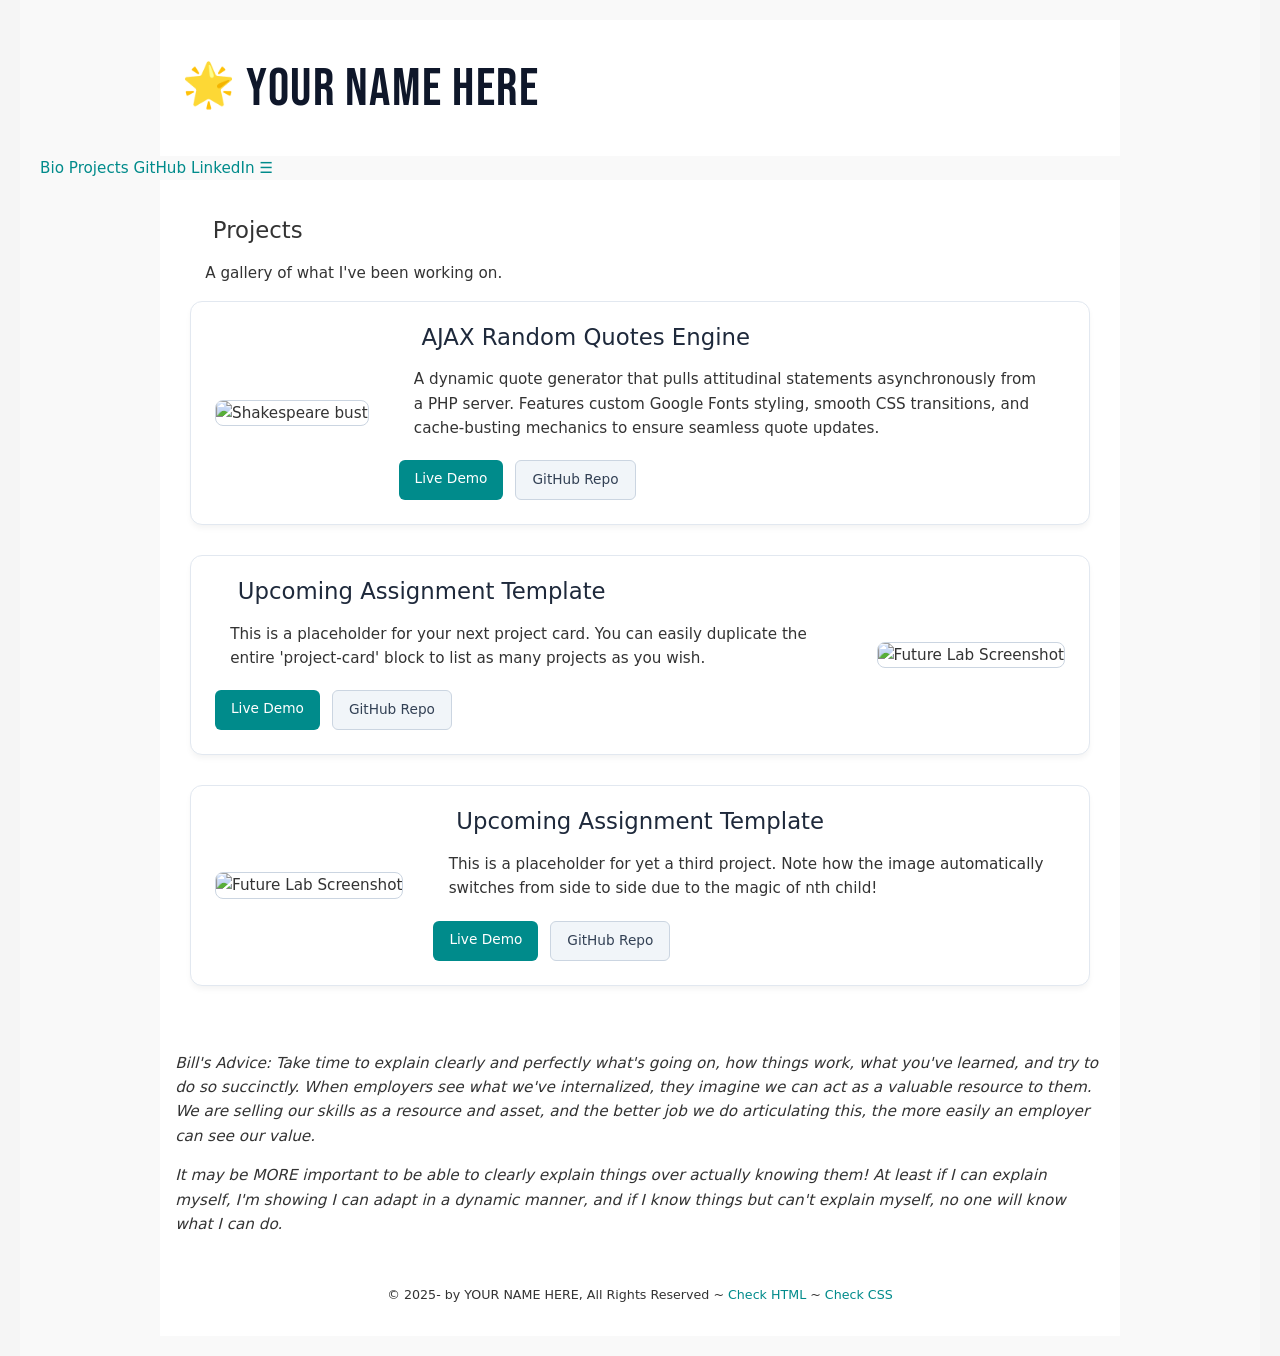
==== projects.html @ 05226c3c "Adds star, etc." ====
<!DOCTYPE html>
<html lang="en">
    <head>
        <meta charset="UTF-8">
        <title>NAME HERE'S Projects</title>
        <link rel="stylesheet" href="css/main.css">
        <link rel="stylesheet" href="css/nav.css">
        <link rel="stylesheet" href="css/animated-star.css">
        <link href="https://fonts.googleapis.com/css2?family=Bebas+Neue&display=swap" rel="stylesheet">
        <link rel="icon" href="data:image/svg+xml,<svg xmlns=%22http://www.w3.org/2000/svg%22 viewBox=%220 0 100 100%22><text y=%22.9em%22 font-size=%2290%22>🌟</text></svg>">
        <style>
        /* start google font style */
        h1 {
            font-family: 'Bebas Neue', sans-serif;
            font-size: 3.5rem; /* Needs to be larger because it's a condensed font */
            color: #0f172a;
            letter-spacing: 1.5px; /* Spaces out the all-caps look nicely */
        }
        /* end google font style */
        </style>
    </head>
    <body>
        <header>
            <h1>
                <span class="animated-star" aria-label="Achiever Star">🌟</span> YOUR NAME HERE
            </h1>
            <nav class="topnav" id="myTopnav">
                <a href="index.html">Bio</a>
                <a href="projects.html" class="active">Projects</a>
                <a href="#" target="_blank">GitHub</a>
                <a href="#" target="_blank">LinkedIn</a>
                <a href="javascript:void(0);" class="icon" onclick="myFunction()">&#9776;</a>
            </nav>
        </header>
        <main class="wrapper">
            <section class="projects-container">
                <h2 class="subheader">Projects</h2>
                <p class="subtitle">A gallery of what I've been working on.</p>

                <div class="project-card">
                    <div class="project-image">
                        <img src="images/shakespeare-bust.jpg" alt="Shakespeare bust">
                    </div>
                    <div class="project-content">
                        <h2>AJAX Random Quotes Engine</h2>
                        <p>A dynamic quote generator that pulls attitudinal statements asynchronously from a PHP server. Features custom Google Fonts styling, smooth CSS transitions, and cache-busting mechanics to ensure seamless quote updates.</p>
                        
                        <div class="project-links">
                        <a href="#" class="btn demo-btn" target="_blank">Live Demo</a>
                        <a href="#" class="btn repo-btn" target="_blank">GitHub Repo</a>
                        </div>
                    </div>
                </div>

                <div class="project-card">
                    <div class="project-image">
                        <img src="https://picsum.photos/150" alt="Future Lab Screenshot">
                    </div>
                    <div class="project-content">
                        <h2>Upcoming Assignment Template</h2>
                        <p>This is a placeholder for your next project card. You can easily 
                            duplicate the entire 'project-card' block to list as many projects as you wish.
                        </p>
                        
                        <div class="project-links">
                            <a href="#" class="btn demo-btn" target="_blank">Live Demo</a>
                            <a href="#" class="btn repo-btn" target="_blank">GitHub Repo</a>
                        </div>
                    </div>
                </div>

                <div class="project-card">
                    <div class="project-image">
                        <img src="https://loremflickr.com/g/150/150/outdoors" alt="Future Lab Screenshot">
                    </div>
                    <div class="project-content">
                        <h2>Upcoming Assignment Template</h2>
                        <p>This is a placeholder for yet a third project. 
                           Note how the image automatically switches from side to side due to the magic of nth child!
                        </p>
                        
                        <div class="project-links">
                            <a href="#" class="btn demo-btn" target="_blank">Live Demo</a>
                            <a href="#" class="btn repo-btn" target="_blank">GitHub Repo</a>
                        </div>
                    </div>
                </div>
            </section>
            <p><i>Bill's Advice: Take time to explain clearly and perfectly what's going on, 
                how things work, what you've learned, and try to do so succinctly.  When employers see
            what we've internalized, they imagine we can act as a valuable resource to them. 
            We are selling our skills as a resource and asset, and the better job we do articulating this,
        the more easily an employer can see our value.</i></p>
        <p><i>It may be MORE important to be able to clearly explain things over actually knowing them!
            At least if I can explain myself, I'm showing I can adapt in a dynamic manner, and if I know things but 
            can't explain myself, no one will know what I can do.
        </i></p>
            <footer>
                <p><small>&copy; 2025-<span id="this-year"></span> by 
                    YOUR NAME HERE, All Rights Reserved ~ 
                    <a id="html-checker" href="#" target="_blank">Check HTML</a> ~ 
                    <a id="css-checker" href="#" target="_blank">Check CSS</a></small>
                </p>
            </footer>
        </main>
        <script src="js/main.js" defer></script>
    </body>
</html>
---- css/main.css ----
/* Global rules */

html {
    background-color: whitesmoke;
    font-size: 0.95em;
}

body {
    font-family: system-ui, -apple-system, sans-serif;
    line-height: 1.6;
    background-color: #f9f9f9;
    color: #333;
    margin: 0 auto;
    padding: 20px;
    max-width:1200px;
  }

::selection {
    color: #000; 
    background: #ff0;
}

h1 {
    font-weight: normal;
    margin: auto;
    background: #fff;
    line-height: 2.5em;
}

main.wrapper {
    background-color: white;
    overflow: auto;
}

p {
    margin: 1em; /* Top Right Bottom Left (TRBL) */
}

h2,h3 {
    font-weight: normal;
    margin-left: 1em;
    line-height: 1em;
}

a {
    color:darkcyan;
    text-decoration: none;
}

a:hover {
    color: whitesmoke;
    background-color: darkcyan;
    text-decoration: none;
}

footer {
    clear: both;
    text-align: center;
    padding: 1em;
}

/* end global rules */

/* Responsive rules */

/* DESKTOP */
@media all and (min-width:1200px) {
    main.wrapper {
        width: 80%;
        margin: auto;
    }
    
    h1 {
        width: 79%;
        padding-left: 1%;
    }
    
    picture.profile img {
        width: 50%;
        float: left;
        margin-right: 2em;
    }
    
}

/* TABLET */
@media all and (min-width:501px) and (max-width:1199px) {
    main.wrapper {
        width: 90%;
        margin: auto;
    }
    
    h1 {
        width: 89%;
        padding-left: 1%;
    }
    
    picture.profile img {
        width: 50%;
        float: right;
        margin-left: 1em;
    }

}

/* PHONE */
@media all and (max-width:500px) {
    main.wrapper {
        width: 100%;
    }
    
    h1 {
        width: 99%;
        padding-left: 1%;
    }
    
    picture.profile img {
        width: 100%;
    }
    
}

/* start project container rules */
  
.projects-container {
    max-width: 900px;  /* Keeps things readable on desktop */
    margin: 0 auto;
    padding: 20px;
  }
  
  /* The Main Project Card Wrapper */
  .project-card {
    display: flex;
    flex-direction: row; /* Default layout: Image left, text right */
    align-items: center;
    gap: 30px;
    background: #ffffff;
    border: 1px solid #e2e8f0;
    border-radius: 12px; /* Smooth rounded corners */
    padding: 24px;
    margin-bottom: 30px;
    box-shadow: 0 4px 6px -1px rgba(0, 0, 0, 0.05);
    transition: transform 0.2s ease;
  }
  
  .project-card:hover {
    transform: translateY(-2px); /* Subtle interaction cue */
  }
  
  /* The Magic Mirror: Automatically alternate left/right layout */
  .project-card:nth-child(even) {
    flex-direction: row-reverse; /* Flips the order for every second card */
  }
  
  /* Image Control Group */
  .project-image {
    flex-shrink: 0; /* Prevents text from squeezing the image container */
  }
  
  .project-image img {
    width: 150px;
    height: 150px;
    object-fit: cover; /* Forces screenshots to crop nicely instead of squishing */
    border-radius: 8px;
    border: 1px solid #cbd5e1;
  }
  
  /* Content & CTA Link Elements */
  .project-content {
    flex-grow: 1;
  }
  
  .project-content h2 {
    margin-top: 0;
    color: #1e293b;
  }
  
  .project-links {
    margin-top: 20px;
    display: flex;
    gap: 12px;
  }
  
  /* Flexible, clean Button styles */
  .btn {
    display: inline-block;
    text-decoration: none;
    padding: 8px 16px;
    border-radius: 6px;
    font-size: 0.9rem;
    font-weight: 500;
    transition: background-color 0.2s;
  }
  
  .demo-btn {
    background-color: darkcyan;
    color: #ffffff;
  }
  
  .demo-btn:hover {
    background-color: rgb(95, 95, 95);
  }
  
  .repo-btn {
    background-color: #f1f5f9;
    color: #334155;
    border: 1px solid #cbd5e1;
  }
  
  .repo-btn:hover {
    background-color: rgb(95, 95, 95);
  }
  
  /* Responsive Overrides: If screen is small, stack everything vertically */
  @media (max-width: 650px) {
    .project-card, 
    .project-card:nth-child(even) {
      flex-direction: column;
      text-align: center;
    }
    
    .project-links {
      justify-content: center;
    }
  }

/* end project container rules */
---- css/animated-star.css ----
/* Styling for the star container */
    .animated-star {
        display: inline-block; /* Required to allow transforms/scaling */
        font-size: 0.8em;      /* Makes the star slightly smaller than the text */
        margin-left: 10px;    /* Adds space from the H1 text */
        vertical-align: middle; /* Aligns it with the center of the text line */
        
        /* Link the animation called 'starShimmer' defined below */
        animation: starShimmer 1.8s ease-in-out infinite; 
      }
      
      /* * Defines the 'Timeline' of the animation:
       * At 0% time, it's original size and faint.
       * At 50% (the middle of the loop), it grows and gets brighter.
       * At 100% time, it returns to the starting values.
       */
      @keyframes starShimmer {
        0% {
          opacity: 0.7;
          transform: scale(1);
        }
        50% {
          opacity: 1;
          transform: scale(1.15) rotate(5deg); /* Grows and gets a tiny rotation */
        }
        100% {
          opacity: 0.7;
          transform: scale(1);
        }
      }
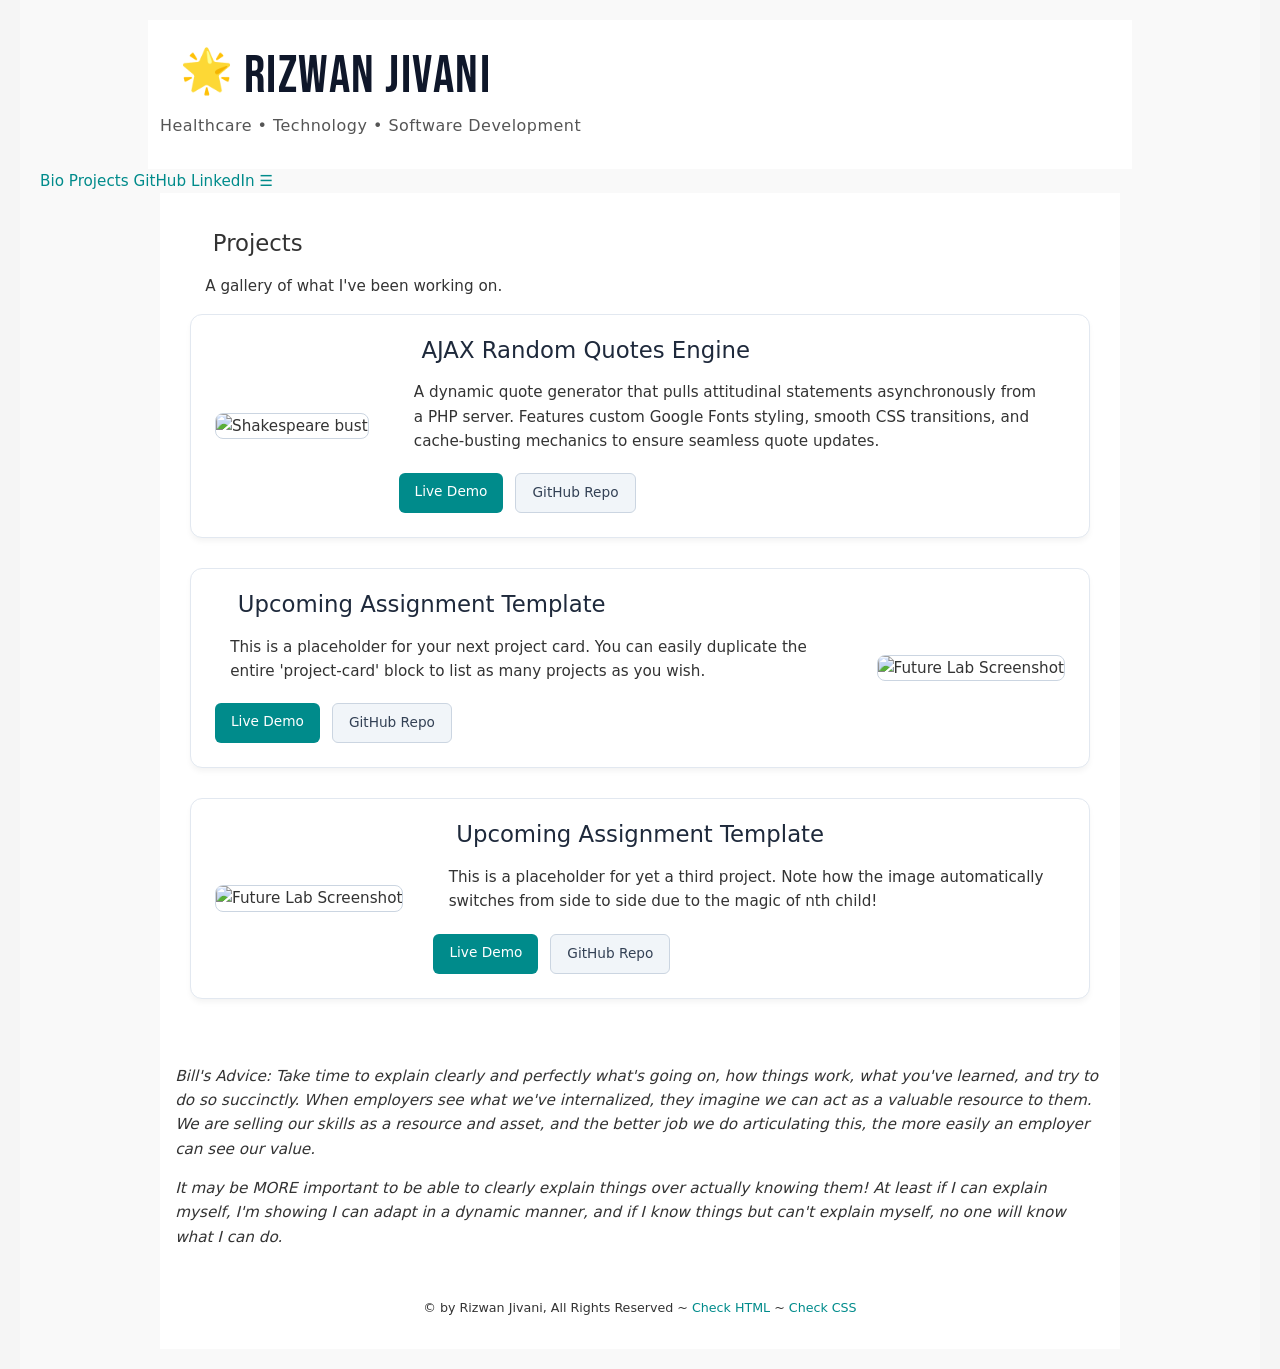
==== commit 410ddeb1: "updated projects page" ====
--- a/projects.html
+++ b/projects.html
@@ -2,7 +2,7 @@
 <html lang="en">
     <head>
         <meta charset="UTF-8">
-        <title>NAME HERE'S Projects</title>
+        <title>Rizwan Jivani's Projects</title>
         <link rel="stylesheet" href="css/main.css">
         <link rel="stylesheet" href="css/nav.css">
         <link rel="stylesheet" href="css/animated-star.css">
@@ -21,9 +21,13 @@
     </head>
     <body>
         <header>
-            <h1>
-                <span class="animated-star" aria-label="Achiever Star">🌟</span> YOUR NAME HERE
-            </h1>
+            <div class="site-title">
+                <h1>
+                    <span class="animated-star" aria-label="Achiever Star">🌟</span>
+                    Rizwan Jivani
+                </h1>
+                <p class="tagline">Healthcare • Technology • Software Development</p>
+            </div>
             <nav class="topnav" id="myTopnav">
                 <a href="index.html">Bio</a>
                 <a href="projects.html" class="active">Projects</a>
@@ -96,8 +100,8 @@
             can't explain myself, no one will know what I can do.
         </i></p>
             <footer>
-                <p><small>&copy; 2025-<span id="this-year"></span> by 
-                    YOUR NAME HERE, All Rights Reserved ~ 
+                <p><small>&copy;<span id="this-year"></span> by 
+                    Rizwan Jivani, All Rights Reserved ~ 
                     <a id="html-checker" href="#" target="_blank">Check HTML</a> ~ 
                     <a id="css-checker" href="#" target="_blank">Check CSS</a></small>
                 </p>
--- a/css/main.css
+++ b/css/main.css
@@ -20,11 +20,28 @@
     background: #ff0;
 }
 
+.site-title {
+    width: 80%;
+    margin: auto;
+    background: #fff;
+    padding: 2em 1%;
+}
+
+.site-title h1 {
+    margin: 0;
+    line-height: 1;
+    background: transparent;
+}
+
+.tagline {
+    margin: 0.6em 0 0 0;
+    color: #555;
+    font-size: 1.05em;
+    letter-spacing: 0.5px;
+}
+
 h1 {
     font-weight: normal;
-    margin: auto;
-    background: #fff;
-    line-height: 2.5em;
 }
 
 main.wrapper {
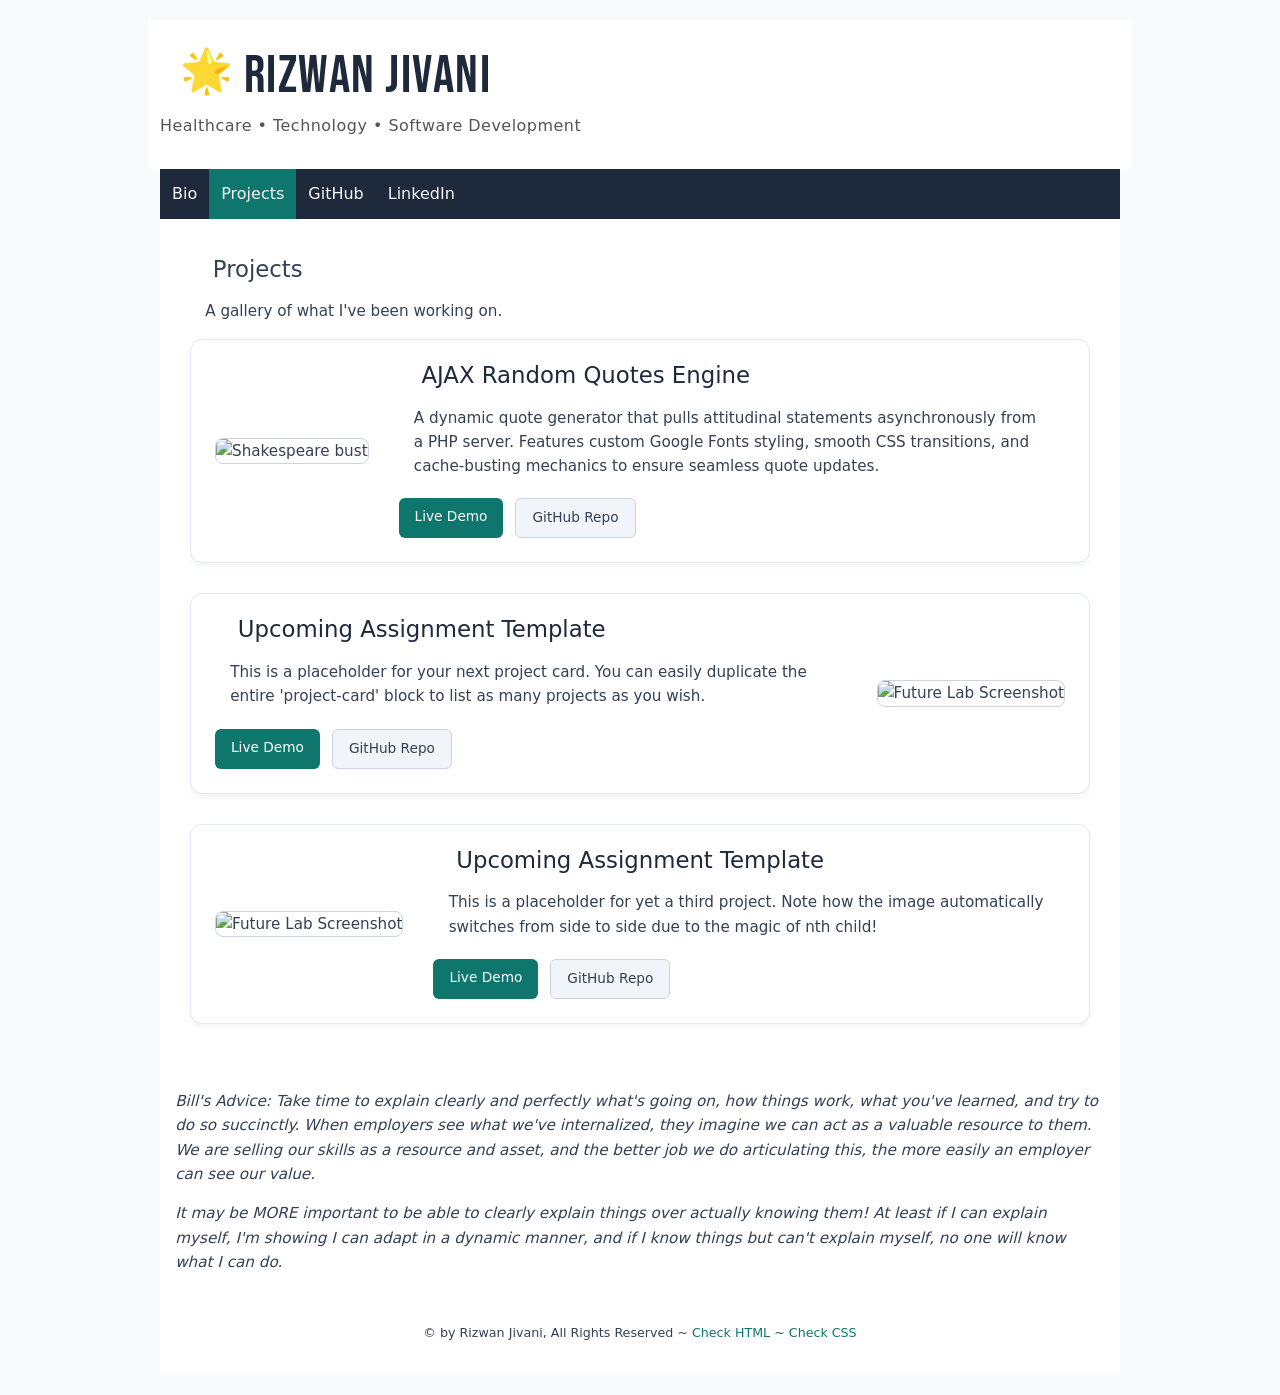
==== commit 0ff31a92: "update css & added links" ====
--- a/projects.html
+++ b/projects.html
@@ -13,7 +13,7 @@
         h1 {
             font-family: 'Bebas Neue', sans-serif;
             font-size: 3.5rem; /* Needs to be larger because it's a condensed font */
-            color: #0f172a;
+            color: #1e293b;
             letter-spacing: 1.5px; /* Spaces out the all-caps look nicely */
         }
         /* end google font style */
@@ -31,7 +31,7 @@
             <nav class="topnav" id="myTopnav">
                 <a href="index.html">Bio</a>
                 <a href="projects.html" class="active">Projects</a>
-                <a href="#" target="_blank">GitHub</a>
+                <a href="https://github.com/rmjivani" target="_blank">GitHub</a>
                 <a href="#" target="_blank">LinkedIn</a>
                 <a href="javascript:void(0);" class="icon" onclick="myFunction()">&#9776;</a>
             </nav>
--- a/css/main.css
+++ b/css/main.css
@@ -1,15 +1,15 @@
 /* Global rules */
 
 html {
-    background-color: whitesmoke;
+    background: color #f8fafc;;
     font-size: 0.95em;
 }
 
 body {
     font-family: system-ui, -apple-system, sans-serif;
     line-height: 1.6;
-    background-color: #f9f9f9;
-    color: #333;
+    background-color: #f8fafc;
+    color: #334155;
     margin: 0 auto;
     padding: 20px;
     max-width:1200px;
@@ -60,13 +60,13 @@
 }
 
 a {
-    color:darkcyan;
+    color:#0f766e;
     text-decoration: none;
 }
 
 a:hover {
-    color: whitesmoke;
-    background-color: darkcyan;
+    color: white;
+    background-color: #0f766e;
     text-decoration: none;
 }
 
@@ -210,7 +210,7 @@
   }
   
   .demo-btn {
-    background-color: darkcyan;
+    background-color: #0f766e;
     color: #ffffff;
   }
   
--- a/css/nav.css
+++ b/css/nav.css
@@ -0,0 +1,77 @@
+/* Global rules */
+.topnav {
+    margin: auto;
+    background-color: #1e293b;
+    overflow: auto;
+}
+
+.topnav a {
+    float: left;
+    display: block;
+    color: whitesmoke;
+    text-align: center;
+    padding: 12px 12px;
+    text-decoration: none;
+    text-transform: capitalize;
+    font-size: 16px;
+}
+
+.topnav a.hover, 
+.active {
+    background-color: #0f766e;
+}
+
+.topnav .icon {
+    display: none;
+}
+
+/* Responsive rules - apply when screen width is less than 1200px */
+
+@media screen and (max-width: 1199px) {
+    .topnav a:not(:first-child) {
+        display: none;
+    }
+    
+    .topnav a.icon {
+        float: right;
+        display: block;
+    }
+    
+    .topnav.responsive {
+        position: relative;
+    }
+    
+    .topnav.responsive a {
+        float: none;
+        display: block;
+        text-align: left;
+    }
+    
+    .topnav.responsive a.icon {
+        position: absolute;
+        right: 0;
+        top: 0;
+    }
+}
+
+
+/* DESKTOP */
+@media all and (min-width:1200px) {
+    .topnav {
+        width: 80%;
+    }
+}
+
+/* TABLET */
+@media all and (min-width:501px) and (max-width:1199px) {
+    .topnav {
+        width: 90%;
+    }
+}
+
+/* PHONE */
+@media all and (max-width:500px) {
+    .topnav {
+        width: 100%;
+    }
+}
--- a/css/animated-star.css
+++ b/css/animated-star.css
@@ -4,6 +4,7 @@
         font-size: 0.8em;      /* Makes the star slightly smaller than the text */
         margin-left: 10px;    /* Adds space from the H1 text */
         vertical-align: middle; /* Aligns it with the center of the text line */
+        color: #D4A017;
         
         /* Link the animation called 'starShimmer' defined below */
         animation: starShimmer 1.8s ease-in-out infinite; 
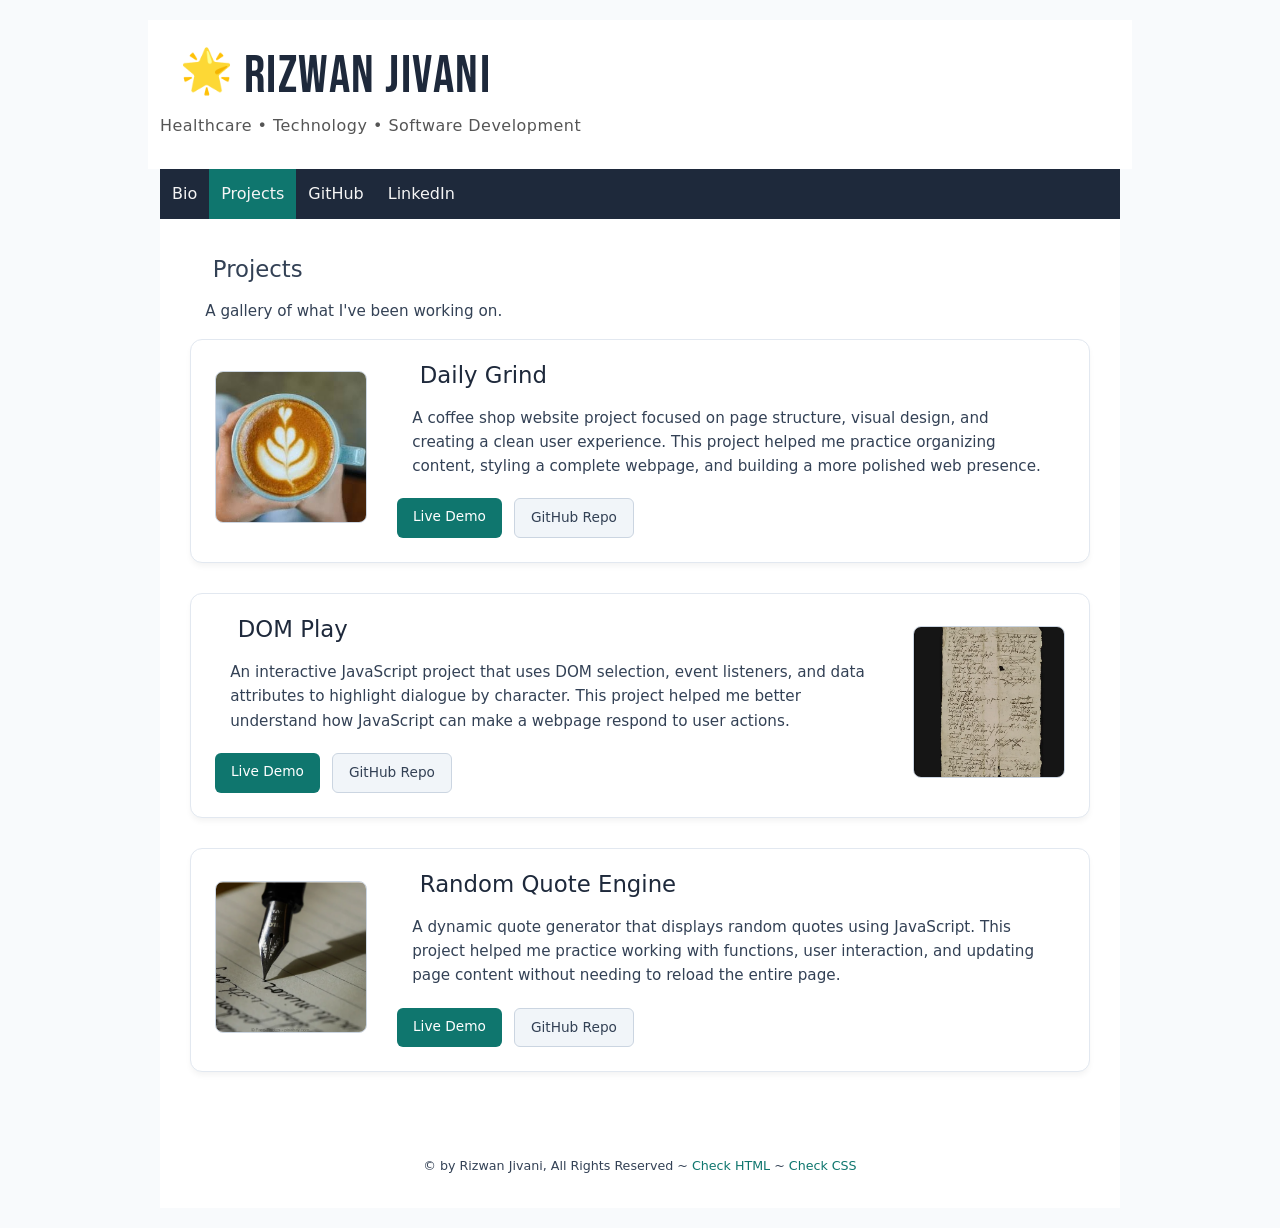
==== commit e459507d: "added project images & info" ====
--- a/projects.html
+++ b/projects.html
@@ -43,62 +43,51 @@
 
                 <div class="project-card">
                     <div class="project-image">
-                        <img src="images/shakespeare-bust.jpg" alt="Shakespeare bust">
+                        <img src="images/daily-grind.jpg" alt="Daily Grind coffee">
                     </div>
                     <div class="project-content">
-                        <h2>AJAX Random Quotes Engine</h2>
-                        <p>A dynamic quote generator that pulls attitudinal statements asynchronously from a PHP server. Features custom Google Fonts styling, smooth CSS transitions, and cache-busting mechanics to ensure seamless quote updates.</p>
-                        
+                        <h2>Daily Grind</h2>
+                        <p>A coffee shop website project focused on page structure, visual design, and creating a clean user experience. This project helped me practice organizing content, styling a complete webpage, and building a more polished web presence.</p>
+
                         <div class="project-links">
-                        <a href="#" class="btn demo-btn" target="_blank">Live Demo</a>
-                        <a href="#" class="btn repo-btn" target="_blank">GitHub Repo</a>
+                            <a href="https://rmjivani.github.io/daily-grind/" class="btn demo-btn" target="_blank">Live Demo</a>
+                            <a href="https://github.com/rmjivani/daily-grind" class="btn repo-btn" target="_blank">GitHub Repo</a>
                         </div>
                     </div>
                 </div>
 
                 <div class="project-card">
                     <div class="project-image">
-                        <img src="https://picsum.photos/150" alt="Future Lab Screenshot">
+                        <img src="images/dom-play.jpg" alt="DOM Play JavaScript">
                     </div>
                     <div class="project-content">
-                        <h2>Upcoming Assignment Template</h2>
-                        <p>This is a placeholder for your next project card. You can easily 
-                            duplicate the entire 'project-card' block to list as many projects as you wish.
-                        </p>
-                        
+                        <h2>DOM Play</h2>
+                        <p>An interactive JavaScript project that uses DOM selection, event listeners, and data attributes to highlight dialogue by character. This project helped me better understand how JavaScript can make a webpage respond to user actions.</p>
+
                         <div class="project-links">
-                            <a href="#" class="btn demo-btn" target="_blank">Live Demo</a>
-                            <a href="#" class="btn repo-btn" target="_blank">GitHub Repo</a>
+                            <a href="https://rmjivani.github.io/dom-play/" class="btn demo-btn" target="_blank">Live Demo</a>
+                            <a href="https://github.com/rmjivani/dom-play" class="btn repo-btn" target="_blank">GitHub Repo</a>
                         </div>
                     </div>
                 </div>
 
                 <div class="project-card">
                     <div class="project-image">
-                        <img src="https://loremflickr.com/g/150/150/outdoors" alt="Future Lab Screenshot">
+                        <img src="images/random-quote-engine.jpg" alt="Random Quote Engine">
                     </div>
                     <div class="project-content">
-                        <h2>Upcoming Assignment Template</h2>
-                        <p>This is a placeholder for yet a third project. 
-                           Note how the image automatically switches from side to side due to the magic of nth child!
-                        </p>
-                        
+                        <h2>Random Quote Engine</h2>
+                        <p>A dynamic quote generator that displays random quotes using JavaScript. This project helped me practice working with functions, user interaction, and updating page content without needing to reload the entire page.</p>
+
                         <div class="project-links">
-                            <a href="#" class="btn demo-btn" target="_blank">Live Demo</a>
-                            <a href="#" class="btn repo-btn" target="_blank">GitHub Repo</a>
+                            <a href="https://rmjivani.github.io/random-quote-engine/" class="btn demo-btn" target="_blank">Live Demo</a>
+                            <a href="https://github.com/rmjivani/random-quote-engine" class="btn repo-btn" target="_blank">GitHub Repo</a>
                         </div>
                     </div>
                 </div>
+
             </section>
-            <p><i>Bill's Advice: Take time to explain clearly and perfectly what's going on, 
-                how things work, what you've learned, and try to do so succinctly.  When employers see
-            what we've internalized, they imagine we can act as a valuable resource to them. 
-            We are selling our skills as a resource and asset, and the better job we do articulating this,
-        the more easily an employer can see our value.</i></p>
-        <p><i>It may be MORE important to be able to clearly explain things over actually knowing them!
-            At least if I can explain myself, I'm showing I can adapt in a dynamic manner, and if I know things but 
-            can't explain myself, no one will know what I can do.
-        </i></p>
+         
             <footer>
                 <p><small>&copy;<span id="this-year"></span> by 
                     Rizwan Jivani, All Rights Reserved ~ 
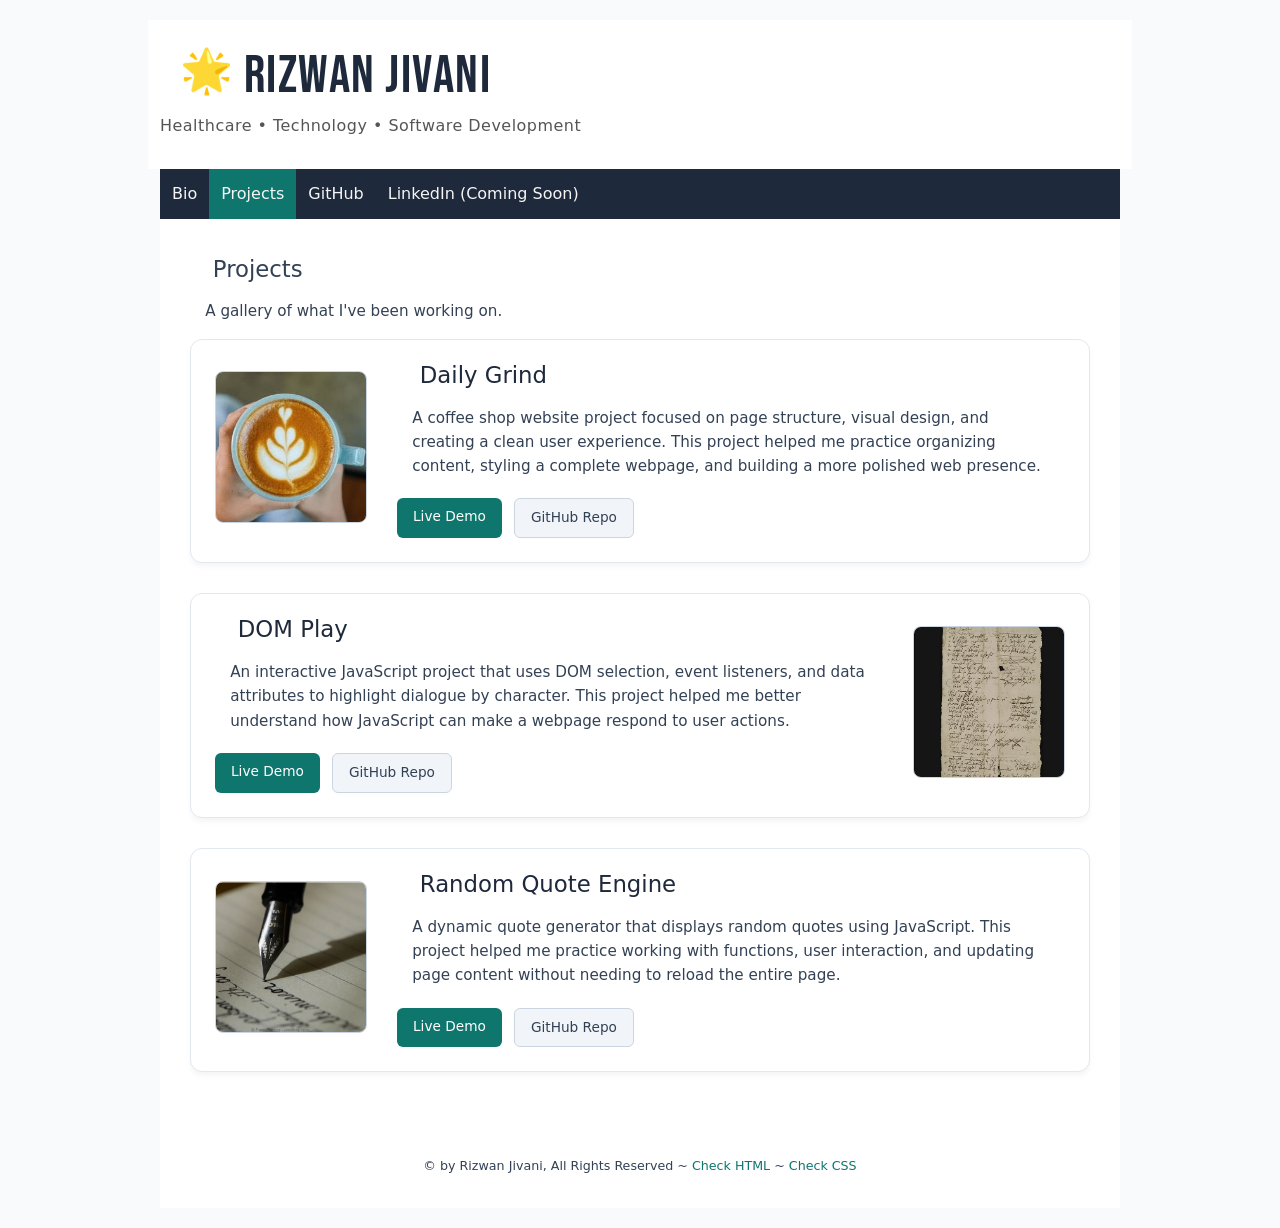
==== commit e7fd1e3d: "Edited LinkedIn tabs" ====
--- a/projects.html
+++ b/projects.html
@@ -32,7 +32,7 @@
                 <a href="index.html">Bio</a>
                 <a href="projects.html" class="active">Projects</a>
                 <a href="https://github.com/rmjivani" target="_blank">GitHub</a>
-                <a href="#" target="_blank">LinkedIn</a>
+                <a href="#">LinkedIn (Coming Soon)</a>
                 <a href="javascript:void(0);" class="icon" onclick="myFunction()">&#9776;</a>
             </nav>
         </header>
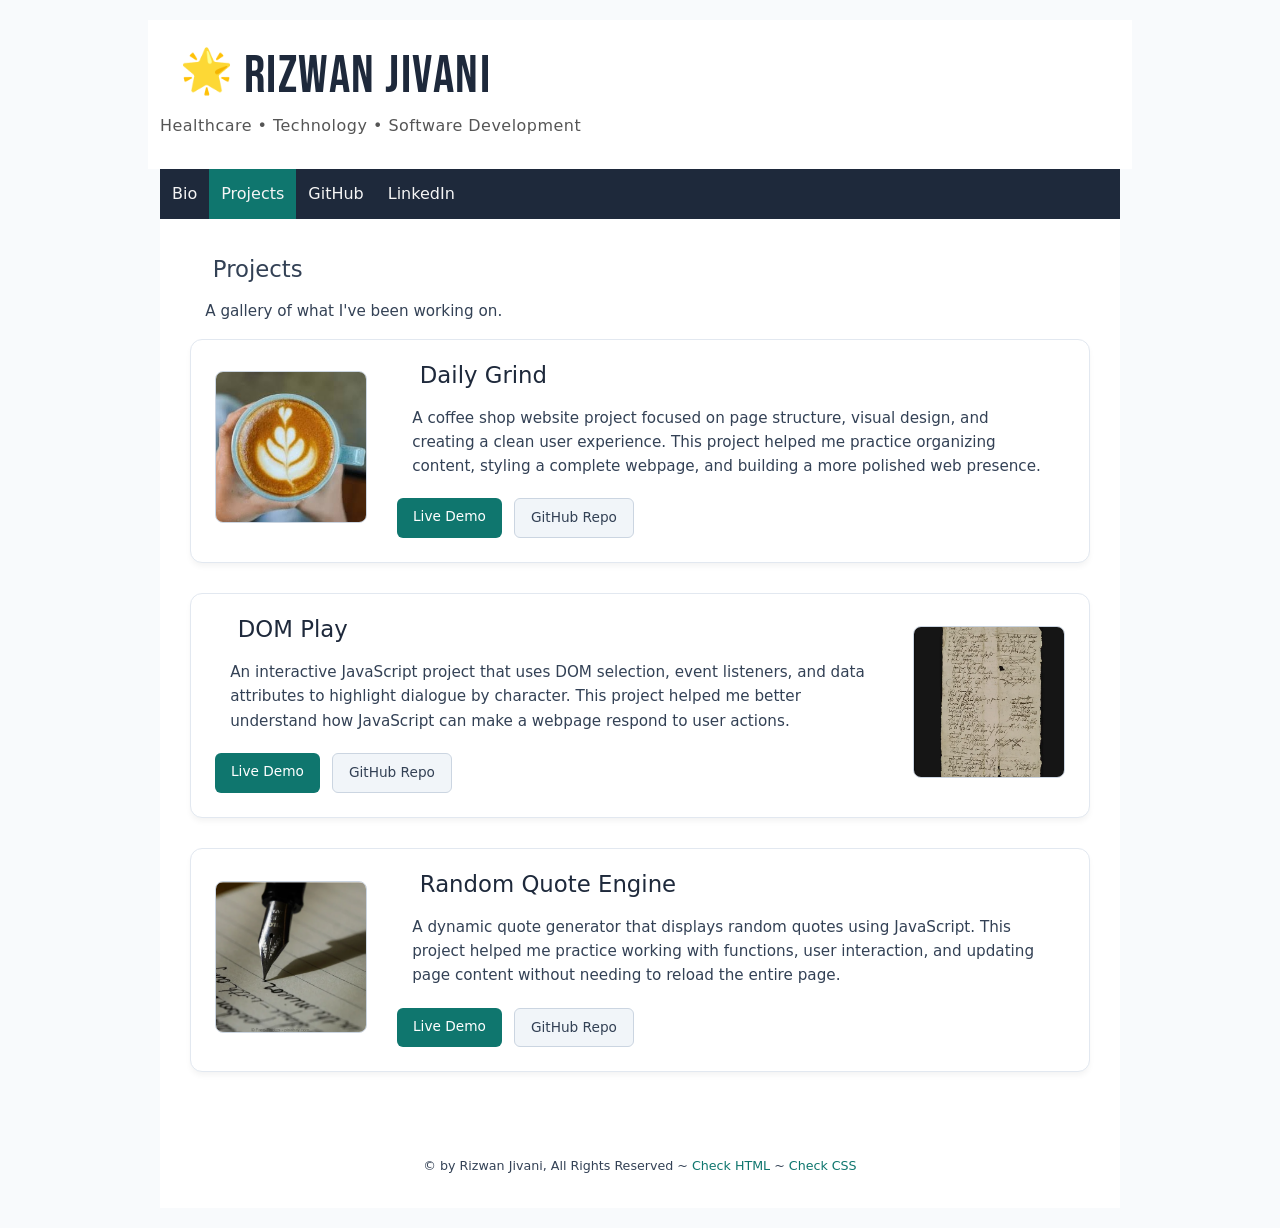
==== commit 8db944eb: "updated LinkedIn URL" ====
--- a/projects.html
+++ b/projects.html
@@ -32,7 +32,7 @@
                 <a href="index.html">Bio</a>
                 <a href="projects.html" class="active">Projects</a>
                 <a href="https://github.com/rmjivani" target="_blank">GitHub</a>
-                <a href="#">LinkedIn (Coming Soon)</a>
+                <a href="https://www.linkedin.com/in/rizwan-jivani-a8429364/" target="_blank">LinkedIn</a>
                 <a href="javascript:void(0);" class="icon" onclick="myFunction()">&#9776;</a>
             </nav>
         </header>
